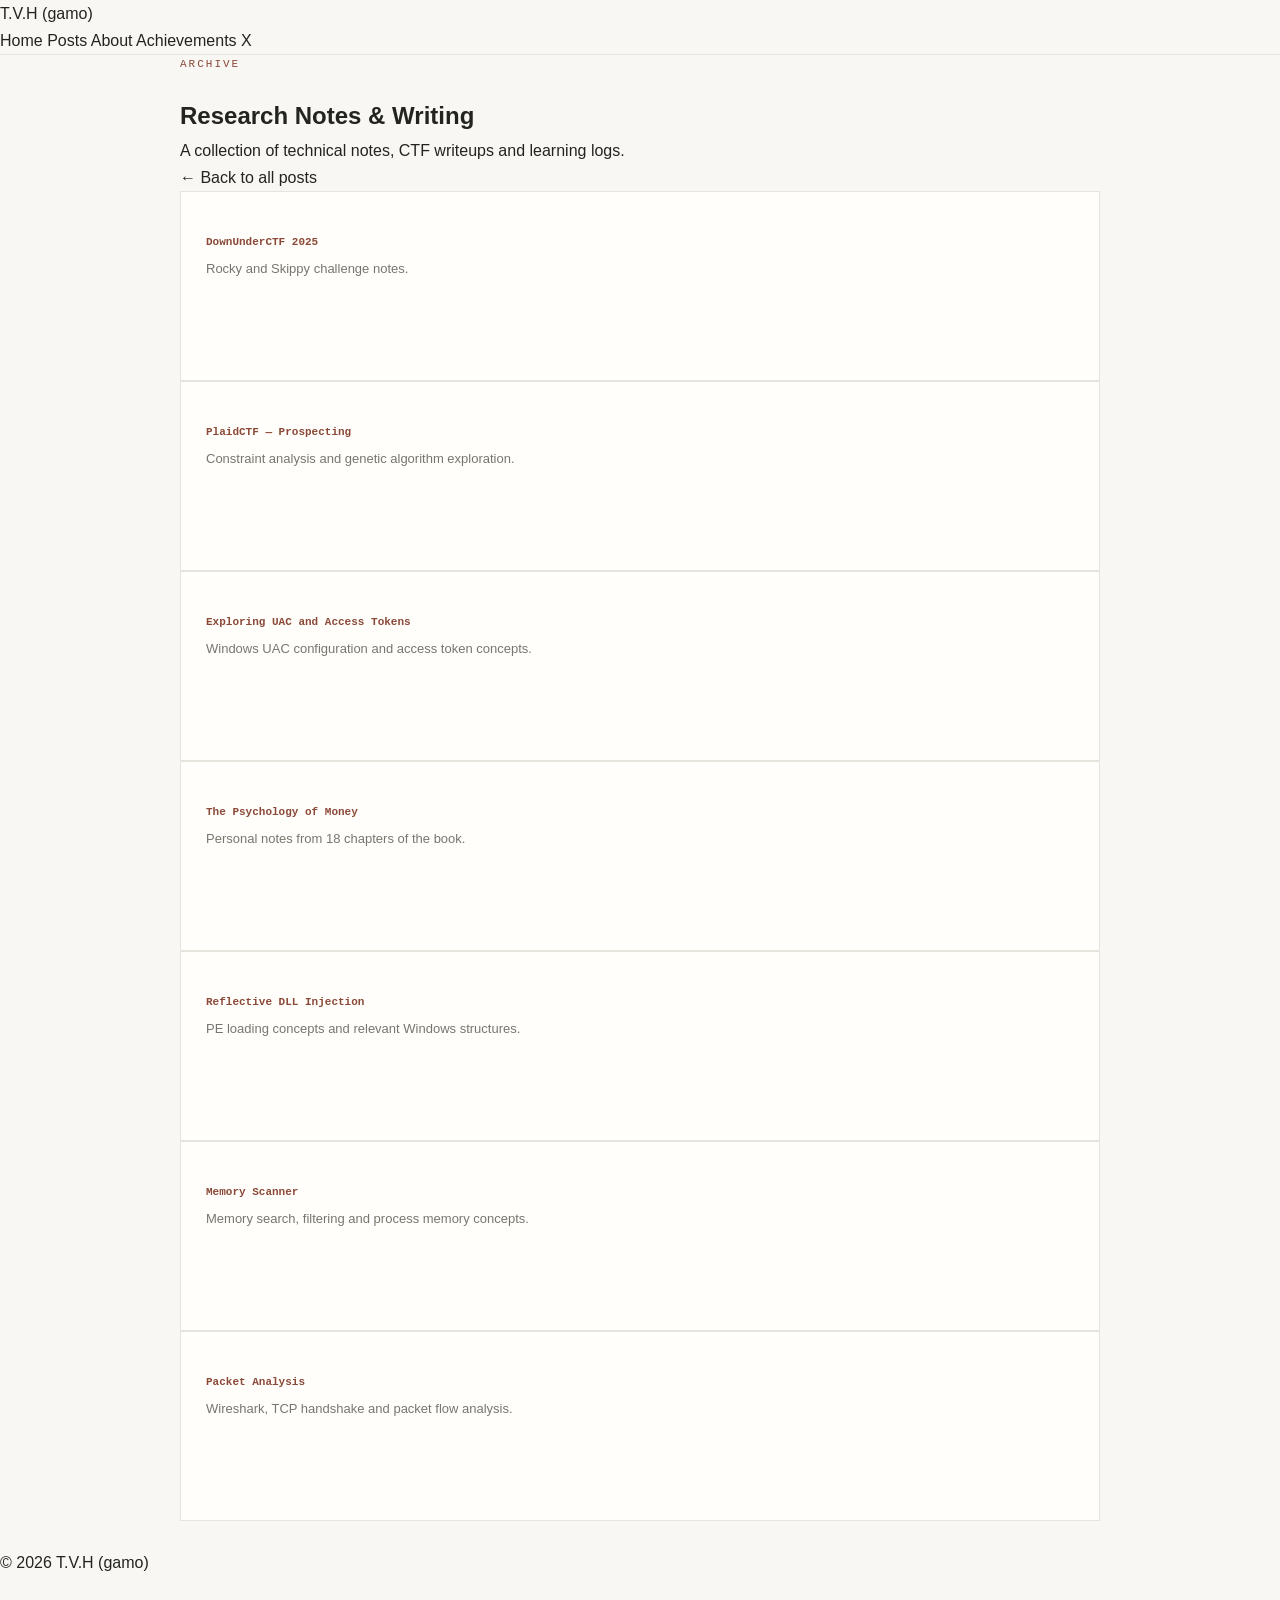
==== posts/index.html @ 3ae95336 "Add files via upload" ====
<!DOCTYPE html>
<html lang="en">
<head>
  <meta charset="UTF-8">
  <meta name="viewport" content="width=device-width, initial-scale=1.0">
  <title>Posts | T.V.H (gamo)</title>
  <link rel="stylesheet" href="../assets/css/style.css">
</head>
<body>
  <header class="site-header">
    <nav class="navbar">
      <a class="logo" href="../index.html">T.V.H (gamo)</a>
      <div class="nav-links">
        <a href="../index.html">Home</a>
        <a href="../posts.html">Posts</a>
        <a href="../about.html">About</a>
        <a href="../achievements.html">Achievements</a>
        <a href="https://x.com/hvtran_" target="_blank" rel="noopener noreferrer">X</a>
      </div>
    </nav>
  </header>

  <main class="container">
    <section class="page-heading">
      <p class="eyebrow">ARCHIVE</p>
      <h1>Research Notes & Writing</h1>
      <p class="page-description">
        A collection of technical notes, CTF writeups and learning logs.
      </p>
      <a class="read-more" href="../posts.html">← Back to all posts</a>
    </section>

    <section class="post-list">
      <article class="post-card">
        <h2><a href="downunderctf.html">DownUnderCTF 2025</a></h2>
        <p>Rocky and Skippy challenge notes.</p>
      </article>

      <article class="post-card">
        <h2><a href="plaidctf-rev.html">PlaidCTF — Prospecting</a></h2>
        <p>Constraint analysis and genetic algorithm exploration.</p>
      </article>

      <article class="post-card">
        <h2><a href="uac-access-token.html">Exploring UAC and Access Tokens</a></h2>
        <p>Windows UAC configuration and access token concepts.</p>
      </article>

      <article class="post-card">
        <h2><a href="psychology-of-money.html">The Psychology of Money</a></h2>
        <p>Personal notes from 18 chapters of the book.</p>
      </article>

      <article class="post-card">
        <h2><a href="reflective-dll-injection.html">Reflective DLL Injection</a></h2>
        <p>PE loading concepts and relevant Windows structures.</p>
      </article>

      <article class="post-card">
        <h2><a href="memory-scanner.html">Memory Scanner</a></h2>
        <p>Memory search, filtering and process memory concepts.</p>
      </article>

      <article class="post-card">
        <h2><a href="packet-analysis.html">Packet Analysis</a></h2>
        <p>Wireshark, TCP handshake and packet flow analysis.</p>
      </article>
    </section>
  </main>

  <footer class="site-footer">
    <p>© 2026 T.V.H (gamo)</p>
  </footer>
</body>
</html>
---- assets/css/style.css ----
:root {
  --bg: #f8f7f4;
  --surface: #fffefa;
  --text: #24241f;
  --muted: #77766e;
  --line: #e7e4dc;
  --accent: #8b4938;
  --accent-light: #f2e8e3;
  --success: #3c6740;

  --mono: "DM Mono", monospace;
  --sans: "DM Sans", sans-serif;
  --serif: "Playfair Display", Georgia, serif;
}

* {
  box-sizing: border-box;
  margin: 0;
  padding: 0;
}

html {
  scroll-behavior: smooth;
}

body {
  background: var(--bg);
  color: var(--text);
  font-family: var(--sans);
  line-height: 1.7;
}

a {
  color: inherit;
  text-decoration: none;
}

.container {
  width: min(100% - 48px, 920px);
  margin-inline: auto;
}

/* Navigation */

.site-header {
  border-bottom: 1px solid var(--line);
  background: var(--bg);
}

.nav {
  min-height: 76px;
  display: flex;
  align-items: center;
  justify-content: space-between;
  gap: 24px;
}

.brand {
  font-family: var(--serif);
  font-size: 21px;
  font-weight: 700;
  letter-spacing: -.5px;
}

.brand span {
  color: var(--accent);
}

.nav-menu {
  display: flex;
  align-items: center;
  gap: 26px;
}

.nav-menu a {
  color: var(--muted);
  font-size: 13px;
  transition: color .2s ease;
}

.nav-menu a:hover,
.nav-menu a.active {
  color: var(--accent);
}

.menu-toggle {
  display: none;
  background: transparent;
  border: 1px solid var(--line);
  padding: 6px 10px;
  font-size: 18px;
  cursor: pointer;
}

/* Hero */

.hero {
  padding-top: 100px;
  padding-bottom: 88px;
  border-bottom: 1px solid var(--line);
}

.eyebrow {
  margin-bottom: 22px;
  color: var(--accent);
  font-family: var(--mono);
  font-size: 11px;
  letter-spacing: 2px;
  text-transform: uppercase;
}

.hero h1,
.page-intro h1 {
  max-width: 750px;
  font-family: var(--serif);
  font-size: clamp(42px, 7vw, 68px);
  font-weight: 600;
  letter-spacing: -2px;
  line-height: 1.13;
}

.hero h1 em {
  color: var(--accent);
  font-weight: 500;
}

.hero-description {
  max-width: 580px;
  margin-top: 24px;
  color: var(--muted);
  font-size: 15px;
}

.tag-list {
  display: flex;
  flex-wrap: wrap;
  gap: 10px;
  margin-top: 30px;
}

.tag-list span {
  padding: 6px 11px;
  border: 1px solid var(--line);
  border-radius: 3px;
  color: var(--muted);
  font-family: var(--mono);
  font-size: 10px;
}

.text-link {
  display: inline-block;
  color: var(--accent);
  font-family: var(--mono);
  font-size: 12px;
}

.hero > .text-link {
  margin-top: 32px;
}

/* Page layout */

.page-main {
  min-height: 65vh;
}

.page-intro {
  padding: 82px 0 55px;
  border-bottom: 1px solid var(--line);
}

.page-intro h1 {
  font-size: clamp(40px, 6vw, 56px);
}

.section {
  padding: 70px 0;
  border-bottom: 1px solid var(--line);
}

.section-heading {
  display: flex;
  align-items: baseline;
  justify-content: space-between;
  gap: 20px;
  margin-bottom: 30px;
}

.section-heading .eyebrow {
  margin-bottom: 8px;
}

.section-heading h2 {
  font-family: var(--serif);
  font-size: 34px;
  font-weight: 600;
  letter-spacing: -.7px;
}

/* Post cards */

.post-grid {
  display: grid;
  grid-template-columns: repeat(2, minmax(0, 1fr));
  gap: 16px;
}

.post-card {
  min-height: 190px;
  display: flex;
  flex-direction: column;
  align-items: flex-start;
  padding: 25px;
  border: 1px solid var(--line);
  background: var(--surface);
  transition:
    border-color .2s ease,
    transform .2s ease;
}

.post-card:hover {
  border-color: var(--accent);
  transform: translateY(-3px);
}

.post-category {
  color: var(--accent);
  font-family: var(--mono);
  font-size: 10px;
  letter-spacing: 1.2px;
  text-transform: uppercase;
}

.post-card h3 {
  margin: 13px 0 9px;
  font-family: var(--serif);
  font-size: 22px;
  font-weight: 600;
  line-height: 1.35;
}

.post-card p:not(.post-category) {
  margin-bottom: 20px;
  color: var(--muted);
  font-size: 13px;
}

.post-card a {
  margin-top: auto;
  color: var(--accent);
  font-family: var(--mono);
  font-size: 11px;
}

/* About */

.about-content {
  max-width: 700px;
  color: #55544e;
  font-size: 15px;
}

.about-content p {
  margin-bottom: 18px;
}

.about-content h2 {
  margin: 38px 0 15px;
  font-family: var(--serif);
  font-size: 27px;
  color: var(--text);
}

.interest-list {
  padding-left: 22px;
  margin-bottom: 30px;
}

.interest-list li {
  margin-bottom: 8px;
}

/* Achievement */

.achievement-card {
  display: flex;
  align-items: center;
  gap: 25px;
  padding: 28px;
  border: 1px solid var(--line);
  background: var(--surface);
}

.cert-logo {
  width: 90px;
  height: 90px;
  object-fit: contain;
  flex-shrink: 0;
}

.achievement-info {
  flex: 1;
  min-width: 0;
}

.achievement-info h3,
.achievement-info h2 {
  margin: 6px 0;
  font-family: var(--serif);
  font-size: 24px;
  font-weight: 600;
  line-height: 1.35;
}

.achievement-info > p:not(.post-category) {
  color: var(--muted);
  font-size: 13px;
}

.score {
  flex-shrink: 0;
  text-align: right;
}

.score strong {
  display: block;
  color: var(--accent);
  font-family: var(--serif);
  font-size: 38px;
  line-height: 1.2;
}

.score span {
  color: var(--muted);
  font-family: var(--mono);
  font-size: 10px;
}

.status-passed {
  display: inline-block;
  margin: 8px 0 15px;
  padding: 3px 9px;
  background: #e7efe6;
  color: var(--success);
  font-family: var(--mono);
  font-size: 10px;
  letter-spacing: .5px;
}

.cert-details {
  margin: 12px 0 20px;
}

.cert-details div {
  display: flex;
  justify-content: space-between;
  gap: 20px;
  padding: 8px 0;
  border-bottom: 1px solid var(--line);
  font-size: 13px;
}

.cert-details dt {
  color: var(--muted);
}

.cert-details dd {
  text-align: right;
  font-weight: 600;
}

/* Footer */

.site-footer {
  padding: 28px 0;
}

.footer-inner {
  display: flex;
  justify-content: space-between;
  gap: 20px;
  color: var(--muted);
  font-family: var(--mono);
  font-size: 10px;
}

.footer-inner a {
  color: var(--accent);
}

/* Responsive */

@media (max-width: 650px) {
  .container {
    width: min(100% - 32px, 920px);
  }

  .nav {
    min-height: 70px;
    flex-wrap: wrap;
    padding: 17px 0;
  }

  .menu-toggle {
    display: block;
  }

  .nav-menu {
    display: none;
    width: 100%;
    flex-direction: column;
    align-items: flex-start;
    gap: 14px;
    padding: 12px 0 5px;
  }

  .nav-menu.open {
    display: flex;
  }

  .hero {
    padding: 70px 0;
  }

  .page-intro {
    padding: 65px 0 40px;
  }

  .section {
    padding: 52px 0;
  }

  .post-grid {
    grid-template-columns: 1fr;
  }

  .section-heading {
    align-items: flex-start;
    flex-direction: column;
  }

  .achievement-card {
    align-items: flex-start;
    flex-wrap: wrap;
    padding: 20px;
  }

  .cert-logo {
    width: 68px;
    height: 68px;
  }

  .score {
    width: 100%;
    text-align: left;
  }

  .cert-details div {
    flex-direction: column;
    gap: 2px;
  }

  .cert-details dd {
    text-align: left;
  }

  .footer-inner {
    flex-direction: column;
  }
}
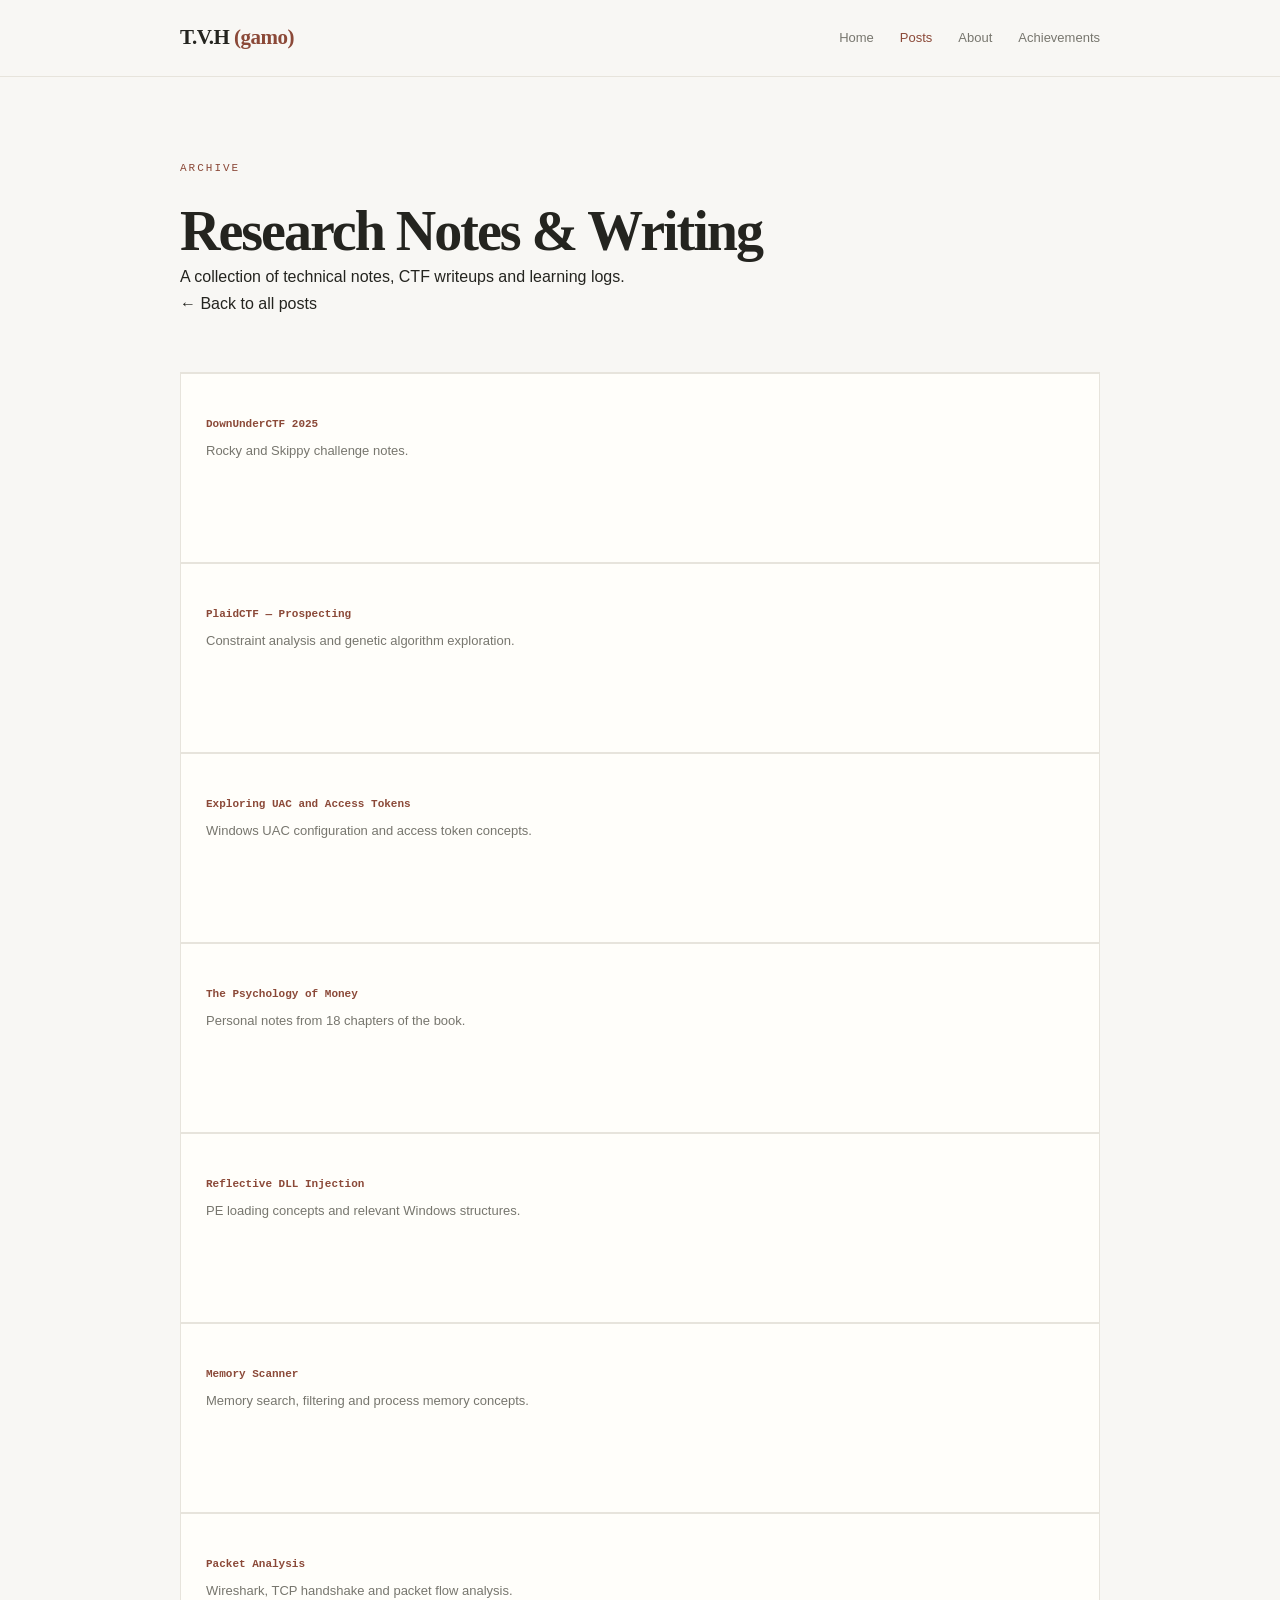
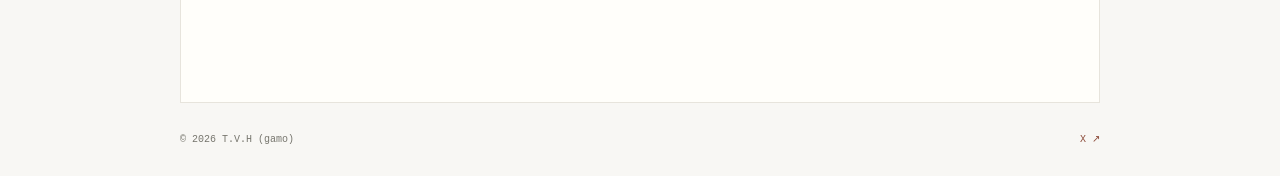
==== commit 48ffcfe0: "Add files via upload" ====
--- a/posts/index.html
+++ b/posts/index.html
@@ -1,75 +1,79 @@
-<!DOCTYPE html>
-<html lang="en">
-<head>
-  <meta charset="UTF-8">
-  <meta name="viewport" content="width=device-width, initial-scale=1.0">
-  <title>Posts | T.V.H (gamo)</title>
-  <link rel="stylesheet" href="../assets/css/style.css">
-</head>
-<body>
-  <header class="site-header">
-    <nav class="navbar">
-      <a class="logo" href="../index.html">T.V.H (gamo)</a>
-      <div class="nav-links">
-        <a href="../index.html">Home</a>
-        <a href="../posts.html">Posts</a>
-        <a href="../about.html">About</a>
-        <a href="../achievements.html">Achievements</a>
-        <a href="https://x.com/hvtran_" target="_blank" rel="noopener noreferrer">X</a>
-      </div>
-    </nav>
-  </header>
-
-  <main class="container">
-    <section class="page-heading">
-      <p class="eyebrow">ARCHIVE</p>
-      <h1>Research Notes & Writing</h1>
-      <p class="page-description">
-        A collection of technical notes, CTF writeups and learning logs.
-      </p>
-      <a class="read-more" href="../posts.html">← Back to all posts</a>
-    </section>
-
-    <section class="post-list">
-      <article class="post-card">
-        <h2><a href="downunderctf.html">DownUnderCTF 2025</a></h2>
-        <p>Rocky and Skippy challenge notes.</p>
-      </article>
-
-      <article class="post-card">
-        <h2><a href="plaidctf-rev.html">PlaidCTF — Prospecting</a></h2>
-        <p>Constraint analysis and genetic algorithm exploration.</p>
-      </article>
-
-      <article class="post-card">
-        <h2><a href="uac-access-token.html">Exploring UAC and Access Tokens</a></h2>
-        <p>Windows UAC configuration and access token concepts.</p>
-      </article>
-
-      <article class="post-card">
-        <h2><a href="psychology-of-money.html">The Psychology of Money</a></h2>
-        <p>Personal notes from 18 chapters of the book.</p>
-      </article>
-
-      <article class="post-card">
-        <h2><a href="reflective-dll-injection.html">Reflective DLL Injection</a></h2>
-        <p>PE loading concepts and relevant Windows structures.</p>
-      </article>
-
-      <article class="post-card">
-        <h2><a href="memory-scanner.html">Memory Scanner</a></h2>
-        <p>Memory search, filtering and process memory concepts.</p>
-      </article>
-
-      <article class="post-card">
-        <h2><a href="packet-analysis.html">Packet Analysis</a></h2>
-        <p>Wireshark, TCP handshake and packet flow analysis.</p>
-      </article>
-    </section>
-  </main>
-
-  <footer class="site-footer">
-    <p>© 2026 T.V.H (gamo)</p>
-  </footer>
-</body>
+<!DOCTYPE html>
+<html lang="en">
+<head>
+  <meta charset="UTF-8">
+  <meta name="viewport" content="width=device-width, initial-scale=1.0">
+  <title>Posts | T.V.H (gamo)</title>
+  <link rel="stylesheet" href="../assets/css/style.css">
+  <script src="../assets/js/main.js" defer></script>
+</head>
+<body>
+  <header class="site-header">
+  <div class="container nav">
+    <a class="brand" href="../index.html">T.V.H <span>(gamo)</span></a>
+    <button class="menu-toggle" aria-label="Toggle navigation" aria-expanded="false">☰</button>
+    <nav class="nav-menu">
+      <a href="../index.html">Home</a>
+      <a class="active" href="../posts.html">Posts</a>
+      <a href="../about.html">About</a>
+      <a href="../achievements.html">Achievements</a>
+    </nav>
+  </div>
+</header>
+
+  <main class="container page-main">
+    <section class="page-intro">
+      <p class="eyebrow">ARCHIVE</p>
+      <h1>Research Notes & Writing</h1>
+      <p class="page-description">
+        A collection of technical notes, CTF writeups and learning logs.
+      </p>
+      <a class="read-more" href="../posts.html">← Back to all posts</a>
+    </section>
+
+    <section class="post-list">
+      <article class="post-card">
+        <h2><a href="downunderctf.html">DownUnderCTF 2025</a></h2>
+        <p>Rocky and Skippy challenge notes.</p>
+      </article>
+
+      <article class="post-card">
+        <h2><a href="plaidctf-rev.html">PlaidCTF — Prospecting</a></h2>
+        <p>Constraint analysis and genetic algorithm exploration.</p>
+      </article>
+
+      <article class="post-card">
+        <h2><a href="uac-access-token.html">Exploring UAC and Access Tokens</a></h2>
+        <p>Windows UAC configuration and access token concepts.</p>
+      </article>
+
+      <article class="post-card">
+        <h2><a href="psychology-of-money.html">The Psychology of Money</a></h2>
+        <p>Personal notes from 18 chapters of the book.</p>
+      </article>
+
+      <article class="post-card">
+        <h2><a href="reflective-dll-injection.html">Reflective DLL Injection</a></h2>
+        <p>PE loading concepts and relevant Windows structures.</p>
+      </article>
+
+      <article class="post-card">
+        <h2><a href="memory-scanner.html">Memory Scanner</a></h2>
+        <p>Memory search, filtering and process memory concepts.</p>
+      </article>
+
+      <article class="post-card">
+        <h2><a href="packet-analysis.html">Packet Analysis</a></h2>
+        <p>Wireshark, TCP handshake and packet flow analysis.</p>
+      </article>
+    </section>
+  </main>
+
+  <footer class="site-footer">
+  <div class="container footer-inner">
+    <span>© 2026 T.V.H (gamo)</span>
+    <a href="https://x.com/hvtran_" target="_blank" rel="noopener noreferrer">X ↗</a>
+  </div>
+</footer>
+</body>
 </html>
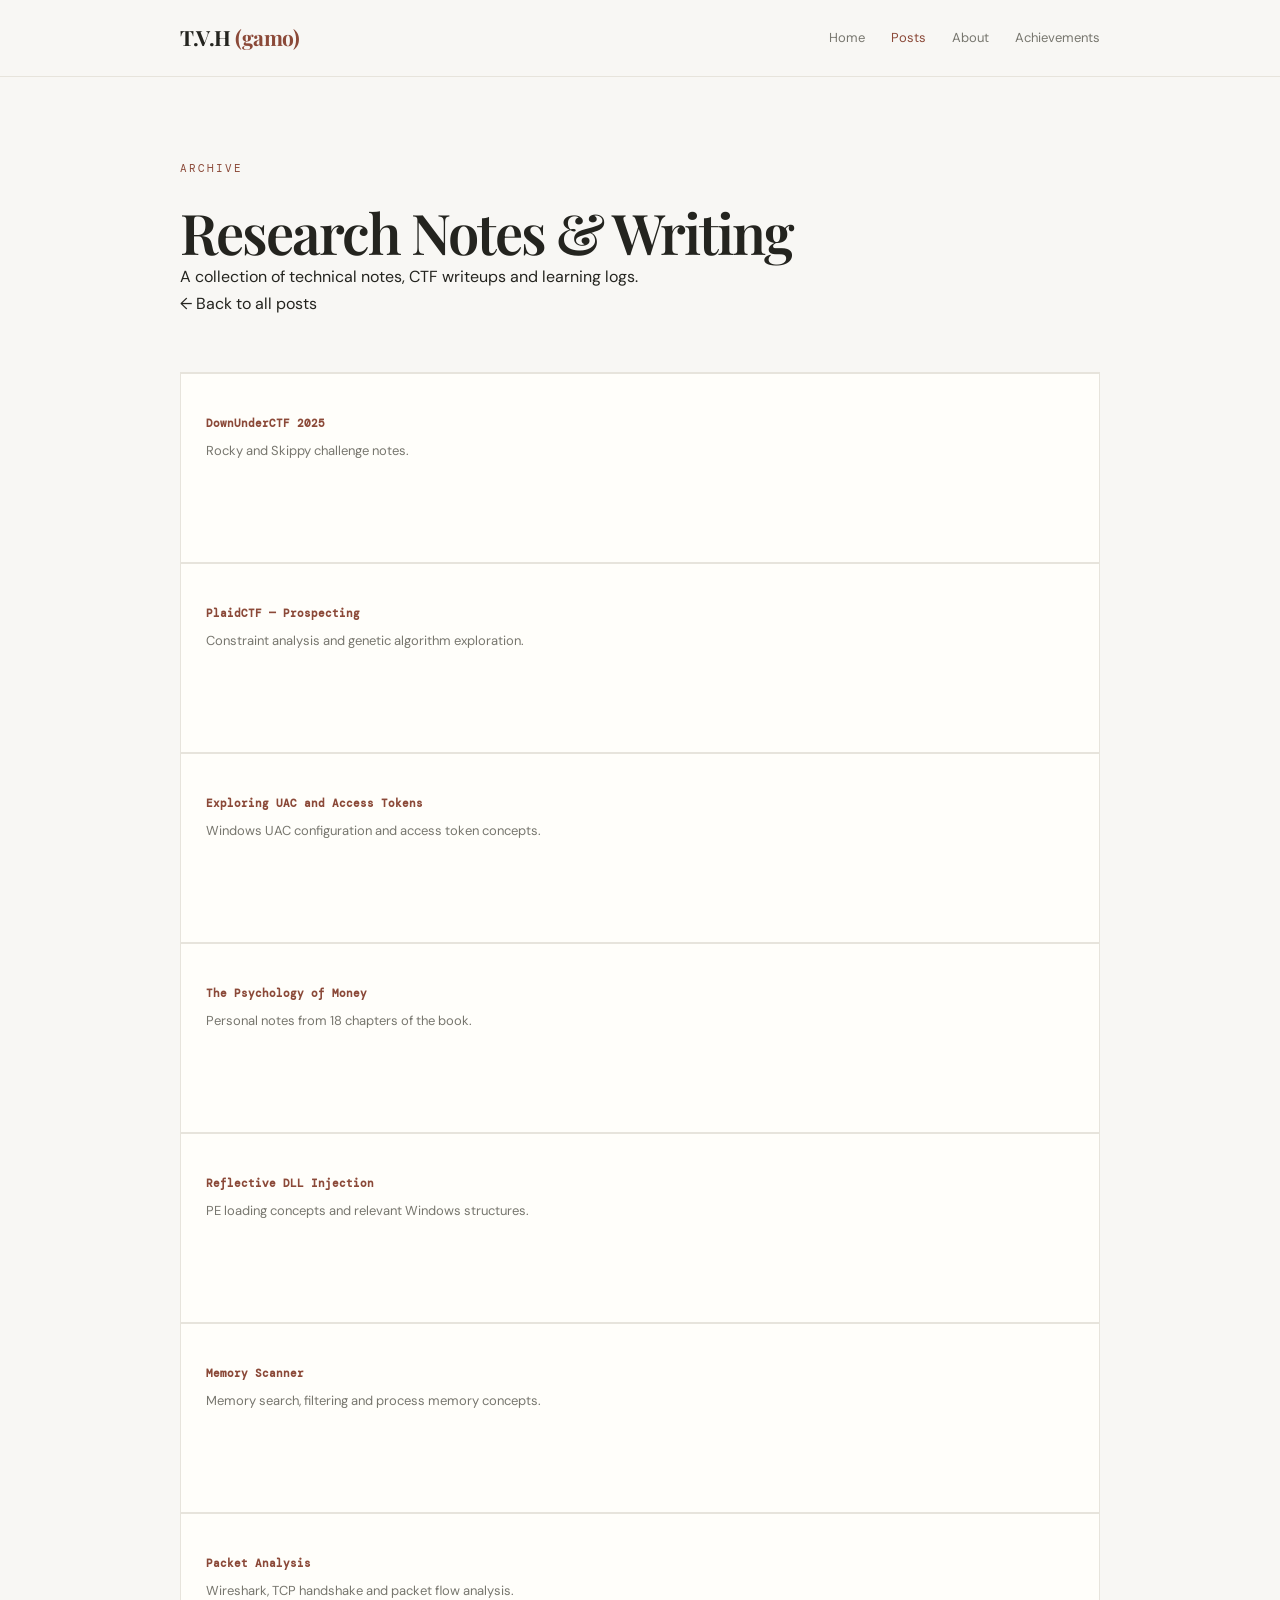
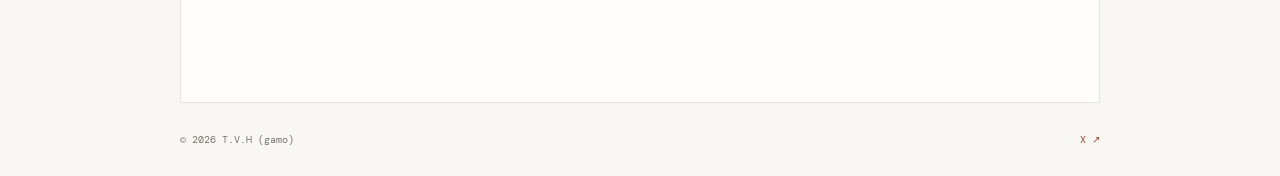
==== commit 647a6938: "Add files via upload" ====
--- a/posts/index.html
+++ b/posts/index.html
@@ -4,6 +4,9 @@
   <meta charset="UTF-8">
   <meta name="viewport" content="width=device-width, initial-scale=1.0">
   <title>Posts | T.V.H (gamo)</title>
+  <link rel="preconnect" href="https://fonts.googleapis.com">
+  <link rel="preconnect" href="https://fonts.gstatic.com" crossorigin>
+  <link href="https://fonts.googleapis.com/css2?family=DM+Mono:wght@400;500&family=DM+Sans:wght@400;500;700&family=Playfair+Display:wght@500;600;700&display=swap" rel="stylesheet">
   <link rel="stylesheet" href="../assets/css/style.css">
   <script src="../assets/js/main.js" defer></script>
 </head>
